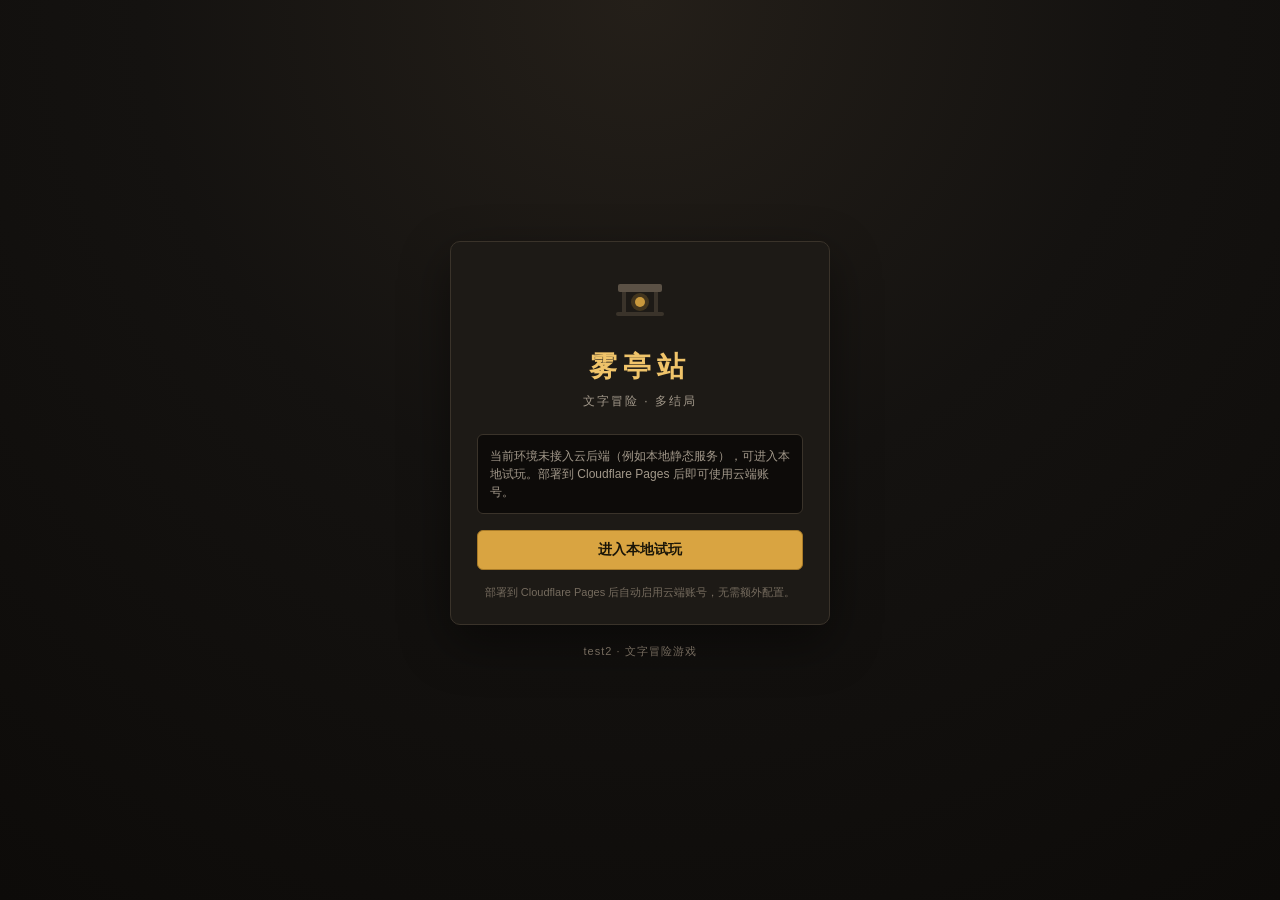
==== public/index.html @ 338664a9 "feat: 剧情云端编辑（草稿/发布/版本回滚、R2 配图）并将静态资源迁入 public/ Co-Authored-By: Claude Sonnet 4.6 <noreply@anthropic." ====
<!DOCTYPE html>
<html lang="zh-CN">
<head>
  <meta charset="UTF-8">
  <meta name="viewport" content="width=device-width, initial-scale=1.0, viewport-fit=cover">
  <meta name="theme-color" content="#100e0c">
  <title>雾亭站 · 文字冒险</title>
  <link rel="stylesheet" href="style.css">
</head>
<body>
  <!-- 登录 / 注册 -->
  <div id="authScreen" class="auth-screen">
    <div class="auth-card">
      <div class="auth-brand">
        <div class="auth-logo" aria-hidden="true">
          <svg viewBox="0 0 64 64">
            <rect x="8" y="40" width="48" height="4" rx="2" fill="#3a332a"/>
            <rect x="14" y="16" width="4" height="24" fill="#3a332a"/>
            <rect x="46" y="16" width="4" height="24" fill="#3a332a"/>
            <rect x="10" y="12" width="44" height="8" rx="2" fill="#5b5145"/>
            <circle cx="32" cy="30" r="5" fill="#d9a441" opacity=".9"/>
            <circle cx="32" cy="30" r="9" fill="#d9a441" opacity=".2"/>
          </svg>
        </div>
        <h1>雾亭站</h1>
        <p>文字冒险 · 多结局</p>
      </div>

      <div id="cloudAuth" hidden>
        <div class="auth-tabs" role="tablist">
          <button type="button" class="auth-tab active" data-tab="login" role="tab" aria-selected="true">登录</button>
          <button type="button" class="auth-tab" data-tab="register" role="tab" aria-selected="false">注册</button>
        </div>
        <form id="authForm">
          <label class="field">
            <span>账号</span>
            <input id="authUser" name="username" type="text" autocomplete="username" maxlength="16"
                   placeholder="3-16 位字母、数字或下划线" required>
          </label>
          <label class="field">
            <span>密码</span>
            <input id="authPass" name="password" type="password" autocomplete="current-password"
                   minlength="6" maxlength="64" placeholder="至少 6 位" required>
          </label>
          <p id="authError" class="form-error" role="alert"></p>
          <button id="authSubmit" type="submit" class="btn-primary">登录</button>
        </form>
        <p class="auth-hint">云端账号：换设备登录可继续游戏进度。</p>
        <button id="cloudGuestBtn" type="button" class="btn-text">暂不登录，本地试玩</button>
      </div>

      <div id="localAuth" hidden>
        <p id="localNotice" class="auth-note">当前环境未接入云后端，为本地试玩模式。存档只保存在本机浏览器中。</p>
        <button id="guestBtn" type="button" class="btn-primary">进入本地试玩</button>
        <p class="auth-hint">部署到 Cloudflare Pages 后自动启用云端账号，无需额外配置。</p>
      </div>
    </div>
    <p class="auth-foot">test2 · 文字冒险游戏</p>
  </div>

  <!-- 主游戏界面（唯一常驻页面） -->
  <div id="gameScreen" class="game-screen" hidden>
    <div id="previewBar" class="preview-bar" hidden>
      <span>草稿试玩中 · 本次进度不会保存</span>
      <button id="previewExit" type="button" class="btn-secondary">退出试玩</button>
    </div>

    <header class="topbar">
      <div class="brand">
        <span class="brand-name">雾亭站</span>
        <span id="userTag" class="user-tag"></span>
      </div>

      <nav class="topbar-actions" aria-label="功能入口">
        <button type="button" class="btn-ghost" data-modal="collection">图鉴</button>
        <button type="button" class="btn-ghost" data-modal="settings">设置</button>
      </nav>
    </header>

    <main class="game-main">
      <figure class="scene-frame">
        <img id="sceneImg" alt="场景画面">
      </figure>

      <article id="storyText" class="story-text"></article>

      <div id="choices" class="choices"></div>

      <section id="endingPanel" class="ending-panel" hidden>
        <span id="endingTone" class="ending-tone"></span>
        <h2 id="endingTitle" class="ending-title"></h2>
        <div class="ending-actions">
          <button id="restartBtn" type="button" class="btn-primary">重新开始</button>
          <button id="endingCollectionBtn" type="button" class="btn-secondary">查看图鉴</button>
        </div>
      </section>
    </main>
  </div>

  <!-- 通用浮层窗口：可关闭，不可拖动 -->
  <div id="modalLayer" class="modal-layer" hidden>
    <div class="modal-window" role="dialog" aria-modal="true" aria-labelledby="modalTitle">
      <div class="modal-head">
        <h2 id="modalTitle"></h2>
        <button id="modalClose" type="button" class="modal-close" aria-label="关闭">×</button>
      </div>
      <div id="modalBody" class="modal-body"></div>
    </div>
  </div>

  <!-- 剧情编辑器（仅管理员可见） -->
  <div id="editorLayer" class="editor-layer" hidden>
    <div class="editor-shell" role="dialog" aria-modal="true" aria-labelledby="editorTitle">
      <header class="editor-head">
        <div class="editor-title">
          <h2 id="editorTitle">剧情编辑器</h2>
          <span id="editorMeta" class="editor-meta"></span>
        </div>
        <div class="editor-head-actions">
          <button id="edSave" type="button" class="btn-secondary">保存草稿</button>
          <button id="edPreview" type="button" class="btn-secondary">试玩草稿</button>
          <button id="edPublish" type="button" class="btn-secondary accent">发布</button>
          <button id="edClose" type="button" class="modal-close" aria-label="关闭编辑器">×</button>
        </div>
      </header>

      <nav id="edTabs" class="editor-tabs" aria-label="编辑器分区">
        <button type="button" data-tab="nodes" class="active">剧情节点</button>
        <button type="button" data-tab="scenes">场景配图</button>
        <button type="button" data-tab="endings">结局</button>
        <button type="button" data-tab="check">校验</button>
        <button type="button" data-tab="versions">版本</button>
      </nav>

      <div class="editor-body">
        <aside id="edSide" class="editor-side"></aside>
        <main id="edMain" class="editor-main"></main>
      </div>

      <footer class="editor-foot">
        <span id="edStatus">就绪</span>
        <span id="edDirty"></span>
      </footer>
    </div>
  </div>

  <div id="toast" class="toast" role="status" aria-live="polite"></div>

  <script src="js/story.js?v=1"></script>
  <script src="js/story-store.js?v=1"></script>
  <script src="js/editor.js?v=1"></script>
  <script src="js/app.js?v=3"></script>
</body>
</html>
---- public/style.css ----
:root {
  --bg: #141210;
  --bg-deep: #0d0b09;
  --panel: #1d1a16;
  --panel-2: #24201b;
  --border: #3a332a;
  --border-light: #4a4136;
  --text: #efe7da;
  --muted: #a2988a;
  --faint: #756b5e;
  --accent: #d9a441;
  --accent-light: #f0c46a;
  --accent-dark: #a97b28;
  --danger: #c2554a;
  --radius: 6px;
}

* {
  box-sizing: border-box;
}

[hidden] {
  display: none !important;
}

html,
body {
  min-height: 100%;
}

body {
  margin: 0;
  background:
    radial-gradient(circle at 50% 0%, #241f19 0%, var(--bg) 45%, var(--bg-deep) 100%);
  background-attachment: fixed;
  color: var(--text);
  font-family: -apple-system, BlinkMacSystemFont, "Segoe UI", "Microsoft YaHei", "PingFang SC", sans-serif;
  font-size: 14px;
  line-height: 1.5;
  -webkit-font-smoothing: antialiased;
}

button {
  font: inherit;
  color: inherit;
  cursor: pointer;
  touch-action: manipulation;
}

button:disabled {
  cursor: not-allowed;
}

input {
  font: inherit;
}

h1,
h2,
h3,
h4,
p {
  margin: 0;
}

/* ---------- 登录 ---------- */

.auth-screen {
  min-height: 100dvh;
  display: flex;
  flex-direction: column;
  align-items: center;
  justify-content: center;
  padding: 24px;
}

.auth-card {
  width: min(380px, 100%);
  padding: 30px 26px 24px;
  background: var(--panel);
  border: 1px solid var(--border);
  border-radius: 10px;
  box-shadow: 0 18px 50px rgba(0, 0, 0, .45);
}

.auth-brand {
  text-align: center;
  margin-bottom: 24px;
}

.auth-logo {
  width: 64px;
  height: 64px;
  margin: 0 auto 10px;
}

.auth-logo svg {
  width: 100%;
  height: 100%;
  display: block;
}

.auth-brand h1 {
  font-size: 28px;
  letter-spacing: 6px;
  color: var(--accent-light);
}

.auth-brand p {
  margin-top: 4px;
  color: var(--muted);
  font-size: 12px;
  letter-spacing: 2px;
}

.auth-tabs {
  display: flex;
  border-bottom: 1px solid var(--border);
  margin-bottom: 18px;
}

.auth-tab {
  flex: 1;
  padding: 9px 0;
  background: none;
  border: 0;
  border-bottom: 2px solid transparent;
  color: var(--muted);
  font-size: 14px;
}

.auth-tab.active {
  color: var(--accent-light);
  border-bottom-color: var(--accent);
}

.field {
  display: block;
  margin-bottom: 14px;
}

.field span {
  display: block;
  margin-bottom: 5px;
  color: var(--muted);
  font-size: 12px;
}

.field input {
  width: 100%;
  height: 38px;
  padding: 0 11px;
  background: var(--bg-deep);
  border: 1px solid var(--border);
  border-radius: var(--radius);
  color: var(--text);
  outline: none;
}

.field input:focus {
  border-color: var(--accent-dark);
}

.field input::placeholder {
  color: var(--faint);
  font-size: 12px;
}

.form-error {
  min-height: 18px;
  margin: 2px 0 8px;
  color: var(--danger);
  font-size: 12px;
}

.btn-primary {
  width: 100%;
  height: 40px;
  background: var(--accent);
  border: 1px solid var(--accent-dark);
  border-radius: var(--radius);
  color: #1a1508;
  font-weight: 700;
}

.btn-primary:hover:not(:disabled) {
  background: var(--accent-light);
}

.btn-primary:disabled {
  opacity: .6;
}

.auth-hint {
  margin-top: 14px;
  color: var(--faint);
  font-size: 11px;
  text-align: center;
}

.auth-note {
  margin-bottom: 16px;
  padding: 12px;
  background: var(--bg-deep);
  border: 1px solid var(--border);
  border-radius: var(--radius);
  color: var(--muted);
  font-size: 12px;
}

.btn-text {
  display: block;
  margin: 12px auto 0;
  padding: 4px 10px;
  background: none;
  border: 0;
  color: var(--faint);
  font-size: 12px;
}

.btn-text:hover {
  color: var(--accent-light);
}

.auth-foot {
  margin-top: 18px;
  color: var(--faint);
  font-size: 11px;
  letter-spacing: 1px;
}

/* ---------- 主界面 ---------- */

.topbar {
  position: sticky;
  top: 0;
  z-index: 50;
  display: flex;
  align-items: center;
  justify-content: space-between;
  gap: 16px;
  padding: 12px 20px;
  background: rgba(20, 18, 16, .92);
  border-bottom: 1px solid var(--border);
  backdrop-filter: blur(4px);
}

.brand {
  display: flex;
  align-items: baseline;
  gap: 10px;
  min-width: 0;
}

.brand-name {
  font-size: 19px;
  letter-spacing: 4px;
  color: var(--accent-light);
}

.user-tag {
  color: var(--faint);
  font-size: 11px;
  max-width: 140px;
  overflow: hidden;
  text-overflow: ellipsis;
  white-space: nowrap;
}

.topbar-actions {
  display: flex;
  gap: 8px;
}

.btn-ghost {
  padding: 7px 15px;
  background: var(--panel-2);
  border: 1px solid var(--border);
  border-radius: var(--radius);
  color: var(--text);
  font-size: 13px;
}

.btn-ghost:hover {
  border-color: var(--accent-dark);
  color: var(--accent-light);
}

/* ---------- 阅读区 ---------- */

.game-main {
  width: min(720px, 100%);
  margin: 0 auto;
  padding: 22px 18px 70px;
}

.scene-frame {
  margin: 0;
  aspect-ratio: 16 / 9;
  overflow: hidden;
  background: var(--bg-deep);
  border: 1px solid var(--border);
  border-radius: 8px;
  box-shadow: 0 14px 40px rgba(0, 0, 0, .5);
}

#sceneImg {
  display: block;
  width: 100%;
  height: 100%;
  object-fit: cover;
  opacity: 0;
  transition: opacity .9s ease;
}

#sceneImg.ready {
  opacity: 1;
}

.story-text {
  margin-top: 24px;
  font-size: 15.5px;
  line-height: 1.95;
  letter-spacing: .4px;
}

.story-text p {
  margin: 0 0 1.1em;
  animation: text-in .5s ease both;
}

.story-text p:nth-child(2) { animation-delay: .08s; }
.story-text p:nth-child(3) { animation-delay: .16s; }
.story-text p:nth-child(4) { animation-delay: .24s; }

@keyframes text-in {
  from { opacity: 0; transform: translateY(6px); }
  to { opacity: 1; transform: translateY(0); }
}

/* ---------- 选项 ---------- */

.choices {
  display: flex;
  flex-direction: column;
  gap: 10px;
  margin-top: 30px;
}

.choice {
  display: flex;
  flex-direction: column;
  gap: 4px;
  padding: 13px 16px;
  background: rgba(29, 26, 22, .85);
  border: 1px solid var(--border);
  border-radius: var(--radius);
  text-align: left;
  font-size: 14.5px;
  transition: border-color .15s ease, background .15s ease, transform .15s ease;
}

.choice:hover:not(.locked) {
  border-color: var(--accent-dark);
  background: var(--panel-2);
  transform: translateX(4px);
}

.choice.locked {
  opacity: .5;
}

.choice-lock {
  color: var(--faint);
  font-size: 11.5px;
}

/* ---------- 结局面板 ---------- */

.ending-panel {
  margin-top: 34px;
  padding: 26px 22px;
  background:
    radial-gradient(circle at 50% 0%, rgba(217, 164, 65, .12) 0%, transparent 70%),
    var(--panel);
  border: 1px solid var(--accent-dark);
  border-radius: 10px;
  text-align: center;
  animation: text-in .6s ease both;
}

.ending-tone {
  display: inline-block;
  padding: 3px 14px;
  border: 1px solid var(--accent-dark);
  border-radius: 999px;
  color: var(--accent-light);
  font-size: 11px;
  letter-spacing: 2px;
}

.ending-title {
  margin-top: 12px;
  font-size: 26px;
  letter-spacing: 8px;
  color: var(--accent-light);
}

.ending-actions {
  display: flex;
  justify-content: center;
  gap: 10px;
  margin-top: 20px;
}

.ending-actions .btn-primary {
  width: auto;
  min-width: 130px;
  padding: 0 22px;
}

/* ---------- 浮层窗口 ---------- */

.modal-layer {
  position: fixed;
  inset: 0;
  z-index: 100;
  display: flex;
  align-items: center;
  justify-content: center;
  padding: 18px;
  background: rgba(5, 4, 3, .68);
  backdrop-filter: blur(2px);
}

.modal-window {
  display: flex;
  flex-direction: column;
  width: min(520px, 100%);
  max-height: min(82dvh, 720px);
  background: var(--panel);
  border: 1px solid var(--border-light);
  border-radius: 8px;
  box-shadow: 0 24px 70px rgba(0, 0, 0, .65);
}

.modal-head {
  display: flex;
  align-items: center;
  justify-content: space-between;
  padding: 14px 18px;
  border-bottom: 1px solid var(--border);
}

.modal-head h2 {
  font-size: 16px;
  letter-spacing: 2px;
}

.modal-close {
  width: 30px;
  height: 30px;
  padding: 0;
  background: none;
  border: 1px solid transparent;
  border-radius: var(--radius);
  color: var(--muted);
  font-size: 22px;
  line-height: 1;
}

.modal-close:hover {
  color: var(--text);
  border-color: var(--border);
}

.modal-body {
  padding: 16px 18px 20px;
  overflow-y: auto;
}

.modal-section + .modal-section {
  margin-top: 22px;
  padding-top: 18px;
  border-top: 1px solid var(--border);
}

.modal-section h3 {
  margin-bottom: 10px;
  font-size: 14px;
  color: var(--accent-light);
}

/* ---------- 图鉴 ---------- */

.ending-list {
  margin: 10px 0 0;
  padding: 0;
  list-style: none;
}

.ending-item {
  display: flex;
  align-items: baseline;
  justify-content: space-between;
  gap: 14px;
  padding: 11px 2px;
  border-bottom: 1px solid rgba(58, 51, 42, .55);
}

.ending-item:last-child {
  border-bottom: 0;
}

.ending-name {
  font-size: 14.5px;
  color: var(--accent-light);
  letter-spacing: 2px;
}

.ending-item.locked .ending-name {
  color: var(--faint);
}

.ending-hint {
  color: var(--faint);
  font-size: 11.5px;
  text-align: right;
}

/* ---------- 设置 ---------- */

.setting-row {
  display: flex;
  align-items: center;
  justify-content: space-between;
  gap: 14px;
  padding: 9px 2px;
  border-bottom: 1px solid rgba(58, 51, 42, .55);
  font-size: 13px;
}

.setting-row:last-child {
  border-bottom: 0;
}

.setting-row span:first-child {
  color: var(--muted);
}

.setting-hint {
  margin-top: 8px;
  color: var(--faint);
  font-size: 11px;
}

.btn-secondary {
  padding: 8px 14px;
  margin-top: 10px;
  margin-right: 8px;
  background: var(--panel-2);
  border: 1px solid var(--border);
  border-radius: var(--radius);
  color: var(--text);
  font-size: 12px;
}

.btn-secondary:hover {
  border-color: var(--accent-dark);
}

.btn-secondary.danger {
  border-color: #5a2b26;
  color: #e08a80;
}

.btn-secondary.danger:hover {
  border-color: var(--danger);
}

/* ---------- 提示 ---------- */

.toast {
  position: fixed;
  left: 50%;
  bottom: 30px;
  z-index: 200;
  transform: translate(-50%, 12px);
  max-width: min(360px, calc(100vw - 32px));
  padding: 9px 18px;
  background: rgba(36, 32, 27, .96);
  border: 1px solid var(--border-light);
  border-radius: 999px;
  color: var(--text);
  font-size: 12px;
  opacity: 0;
  pointer-events: none;
  transition: opacity .18s ease, transform .18s ease;
}

.toast.show {
  opacity: 1;
  transform: translate(-50%, 0);
}

/* ---------- 草稿试玩提示条 ---------- */

.preview-bar {
  position: fixed;
  left: 0;
  right: 0;
  bottom: 0;
  z-index: 60;
  display: flex;
  align-items: center;
  justify-content: center;
  gap: 14px;
  padding: 8px 16px;
  background: rgba(58, 42, 18, .97);
  border-top: 1px solid var(--accent-dark);
  color: var(--accent-light);
  font-size: 12px;
}

.preview-bar .btn-secondary {
  margin: 0;
  padding: 4px 10px;
}

/* ---------- 剧情编辑器 ---------- */

body.editor-open {
  overflow: hidden;
}

.editor-layer {
  position: fixed;
  inset: 0;
  z-index: 120;
  display: flex;
  align-items: center;
  justify-content: center;
  padding: 14px;
  background: rgba(5, 4, 3, .82);
  backdrop-filter: blur(3px);
}

.editor-shell {
  display: flex;
  flex-direction: column;
  width: min(1180px, 100%);
  height: min(92dvh, 980px);
  background: var(--panel);
  border: 1px solid var(--border-light);
  border-radius: 8px;
  box-shadow: 0 24px 70px rgba(0, 0, 0, .7);
  overflow: hidden;
}

.editor-head {
  display: flex;
  align-items: center;
  justify-content: space-between;
  gap: 16px;
  padding: 12px 16px;
  border-bottom: 1px solid var(--border);
}

.editor-title {
  display: flex;
  align-items: baseline;
  gap: 12px;
  min-width: 0;
}

.editor-title h2 {
  font-size: 16px;
  letter-spacing: 2px;
}

.editor-meta {
  color: var(--faint);
  font-size: 11px;
  white-space: nowrap;
  overflow: hidden;
  text-overflow: ellipsis;
}

.editor-head-actions {
  display: flex;
  align-items: center;
  gap: 7px;
}

.editor-head-actions .btn-secondary {
  margin: 0;
  padding: 6px 11px;
}

.btn-secondary.accent {
  border-color: var(--accent-dark);
  color: var(--accent-light);
}

.editor-tabs {
  display: flex;
  gap: 2px;
  padding: 0 12px;
  border-bottom: 1px solid var(--border);
  background: var(--bg-deep);
  overflow-x: auto;
}

.editor-tabs button {
  padding: 10px 14px;
  background: none;
  border: 0;
  border-bottom: 2px solid transparent;
  color: var(--muted);
  font-size: 13px;
  white-space: nowrap;
}

.editor-tabs button.active {
  color: var(--accent-light);
  border-bottom-color: var(--accent);
}

.editor-body {
  display: flex;
  flex: 1;
  min-height: 0;
}

.editor-side {
  width: 260px;
  flex: none;
  padding: 12px;
  background: var(--bg-deep);
  border-right: 1px solid var(--border);
  overflow-y: auto;
}

.editor-main {
  flex: 1;
  min-width: 0;
  padding: 16px 20px 40px;
  overflow-y: auto;
}

.editor-foot {
  display: flex;
  align-items: center;
  justify-content: space-between;
  gap: 16px;
  padding: 8px 16px;
  border-top: 1px solid var(--border);
  color: var(--faint);
  font-size: 11px;
}

#edDirty.dirty {
  color: var(--accent-light);
}

.ed-side-head {
  display: flex;
  gap: 7px;
  margin-bottom: 12px;
}

.ed-side-head .btn-secondary {
  margin: 0;
  white-space: nowrap;
}

.ed-side-head .ed-input {
  flex: 1;
  min-width: 0;
}

.ed-side-label {
  display: block;
  margin: 0 0 4px;
  color: var(--faint);
  font-size: 11px;
}

.ed-list {
  display: flex;
  flex-direction: column;
  gap: 4px;
  margin-top: 10px;
}

.ed-list-item {
  display: flex;
  align-items: center;
  justify-content: space-between;
  gap: 8px;
  width: 100%;
  padding: 8px 9px;
  background: var(--panel);
  border: 1px solid transparent;
  border-radius: var(--radius);
  color: var(--text);
  text-align: left;
  font-size: 12px;
}

.ed-list-item:hover {
  border-color: var(--border);
}

.ed-list-item.active {
  border-color: var(--accent-dark);
  background: var(--panel-2);
}

.ed-list-name {
  min-width: 0;
  overflow: hidden;
  text-overflow: ellipsis;
  white-space: nowrap;
}

.ed-list-tag {
  flex: none;
  color: var(--faint);
  font-size: 10px;
}

.ed-list-tags {
  display: flex;
  flex: none;
  gap: 3px;
}

.ed-tag {
  padding: 1px 5px;
  border-radius: 3px;
  font-size: 9px;
  line-height: 1.6;
}

.ed-tag.start {
  background: rgba(217, 164, 65, .18);
  color: var(--accent-light);
}

.ed-tag.ending {
  background: rgba(194, 85, 74, .18);
  color: #e08a80;
}

.ed-form-head {
  display: flex;
  align-items: center;
  justify-content: space-between;
  gap: 12px;
  margin-bottom: 14px;
}

.ed-form-head h3,
.ed-form-head h4 {
  font-size: 14px;
  color: var(--accent-light);
  letter-spacing: 1px;
}

.ed-form-actions {
  display: flex;
  gap: 6px;
}

.ed-form-actions .btn-secondary,
.ed-form-head .btn-secondary {
  margin: 0;
  padding: 5px 10px;
}

.ed-section {
  padding: 16px;
  margin-bottom: 14px;
  background: rgba(13, 11, 9, .5);
  border: 1px solid var(--border);
  border-radius: var(--radius);
}

.ed-section h4 {
  margin-bottom: 12px;
  font-size: 13px;
  color: var(--muted);
}

.ed-field {
  display: block;
  margin-bottom: 14px;
  color: var(--muted);
  font-size: 11px;
}

.ed-field:last-child {
  margin-bottom: 0;
}

.ed-input {
  display: block;
  width: 100%;
  margin-top: 5px;
  padding: 8px 10px;
  background: var(--bg-deep);
  border: 1px solid var(--border);
  border-radius: var(--radius);
  color: var(--text);
  font-size: 13px;
  line-height: 1.5;
  outline: none;
}

textarea.ed-input {
  resize: vertical;
  font-family: inherit;
}

.ed-input:focus {
  border-color: var(--accent-dark);
}

.ed-inline {
  display: flex;
  gap: 6px;
  align-items: center;
}

.ed-inline .ed-input {
  margin-top: 0;
}

.ed-inline .btn-secondary {
  margin: 0;
  white-space: nowrap;
}

.ed-hint {
  display: block;
  margin-top: 5px;
  color: var(--faint);
  font-size: 10.5px;
  line-height: 1.6;
}

.ed-grid2 {
  display: grid;
  grid-template-columns: 1fr 1fr;
  gap: 12px;
}

.ed-check {
  display: flex;
  align-items: center;
  gap: 8px;
  margin-top: 4px;
  padding: 9px 10px;
  background: var(--bg-deep);
  border: 1px solid var(--border);
  border-radius: var(--radius);
  color: var(--muted);
  font-size: 12px;
}

.ed-scene-preview {
  margin: -4px 0 14px;
  aspect-ratio: 16 / 9;
  max-height: 180px;
  overflow: hidden;
  background: var(--bg-deep);
  border: 1px solid var(--border);
  border-radius: var(--radius);
}

.ed-scene-preview.large {
  max-height: 320px;
}

.ed-scene-preview img {
  display: block;
  width: 100%;
  height: 100%;
  object-fit: cover;
}

.ed-choices,
.ed-branches {
  display: flex;
  flex-direction: column;
  gap: 10px;
}

.ed-choice {
  padding: 12px;
  background: var(--panel);
  border: 1px solid var(--border);
  border-radius: var(--radius);
}

.ed-choice-head {
  display: flex;
  align-items: center;
  justify-content: space-between;
  margin-bottom: 10px;
  color: var(--muted);
  font-size: 12px;
}

.ed-choice-head .btn-secondary,
.ed-branches .btn-secondary {
  margin: 0;
  padding: 4px 9px;
}

.ed-branch {
  display: grid;
  grid-template-columns: 1fr 1fr auto;
  gap: 8px;
  align-items: end;
  padding: 10px;
  background: var(--bg-deep);
  border: 1px dashed var(--border);
  border-radius: var(--radius);
}

.ed-branch .ed-field {
  margin-bottom: 0;
}

.ed-branch .btn-secondary {
  align-self: end;
}

.ed-upload {
  display: flex;
  align-items: center;
  gap: 12px;
  margin-bottom: 14px;
}

.ed-upload .ed-hint {
  margin: 0;
}

.upload-label {
  display: inline-block;
  margin: 0 !important;
  cursor: pointer;
}

.ed-side-info {
  padding: 10px;
  background: var(--panel);
  border: 1px solid var(--border);
  border-radius: var(--radius);
  color: var(--muted);
  font-size: 12px;
}

.ed-side-info p {
  margin-top: 8px;
  color: var(--faint);
  font-size: 10px;
}

.ed-side-info p:first-child {
  margin-top: 0;
}

.ed-side-info strong {
  color: var(--accent-light);
  font-size: 16px;
}

.ed-side-info span {
  color: var(--text);
  font-size: 11px;
}

.ed-check-summary {
  display: flex;
  gap: 8px;
}

.ed-check-num {
  flex: 1;
  padding: 12px;
  border: 1px solid var(--border);
  border-radius: var(--radius);
  color: var(--text);
  font-size: 22px;
  text-align: center;
}

.ed-check-num span {
  display: block;
  margin-top: 2px;
  color: var(--faint);
  font-size: 10px;
}

.ed-check-num.error {
  border-color: #5a2b26;
  color: #e08a80;
}

.ed-check-num.warn {
  border-color: #4a3d20;
  color: var(--accent-light);
}

.ed-check-item {
  display: flex;
  align-items: flex-start;
  gap: 8px;
  width: 100%;
  padding: 9px 10px;
  margin-bottom: 6px;
  background: var(--panel);
  border: 1px solid var(--border);
  border-radius: var(--radius);
  color: var(--text);
  font-size: 12px;
  text-align: left;
}

.ed-check-item:hover {
  border-color: var(--accent-dark);
}

.ed-check-dot {
  flex: none;
  width: 6px;
  height: 6px;
  margin-top: 5px;
  border-radius: 50%;
  background: var(--muted);
}

.ed-check-item.error .ed-check-dot {
  background: var(--danger);
}

.ed-check-item.warn .ed-check-dot {
  background: var(--accent);
}

.ed-version {
  display: flex;
  align-items: center;
  justify-content: space-between;
  gap: 14px;
  padding: 12px;
  margin-bottom: 8px;
  background: var(--panel);
  border: 1px solid var(--border);
  border-radius: var(--radius);
}

.ed-version-main {
  font-size: 12px;
}

.ed-version-main strong {
  color: var(--accent-light);
  font-size: 15px;
  margin-right: 10px;
}

.ed-version-main span {
  color: var(--faint);
  font-size: 11px;
}

.ed-version-main p {
  margin-top: 4px;
  color: var(--muted);
}

.ed-version .btn-secondary {
  margin: 0;
  white-space: nowrap;
}

@media (max-width: 860px) {
  .editor-layer {
    padding: 0;
  }

  .editor-shell {
    width: 100%;
    height: 100dvh;
    border-radius: 0;
  }

  .editor-body {
    flex-direction: column;
  }

  .editor-side {
    width: 100%;
    max-height: 190px;
    border-right: 0;
    border-bottom: 1px solid var(--border);
  }

  .editor-main {
    padding: 14px 12px 30px;
  }

  .editor-head {
    padding: 10px 12px;
  }

  .editor-meta {
    display: none;
  }

  .editor-head-actions .btn-secondary {
    padding: 5px 8px;
    font-size: 11px;
  }

  .ed-grid2,
  .ed-branch {
    grid-template-columns: 1fr;
  }
}

/* ---------- 响应式 ---------- */

@media (max-width: 860px) {
  .topbar {
    padding: 10px 14px;
  }

  .brand-name {
    font-size: 17px;
  }

  .btn-ghost {
    padding: 6px 11px;
    font-size: 12px;
  }

  .game-main {
    padding: 14px 14px 60px;
  }

  .story-text {
    margin-top: 18px;
    font-size: 15px;
  }

  .ending-title {
    font-size: 22px;
    letter-spacing: 5px;
  }

  .modal-layer {
    padding: 12px;
  }

  .modal-window {
    max-height: 88dvh;
  }
}
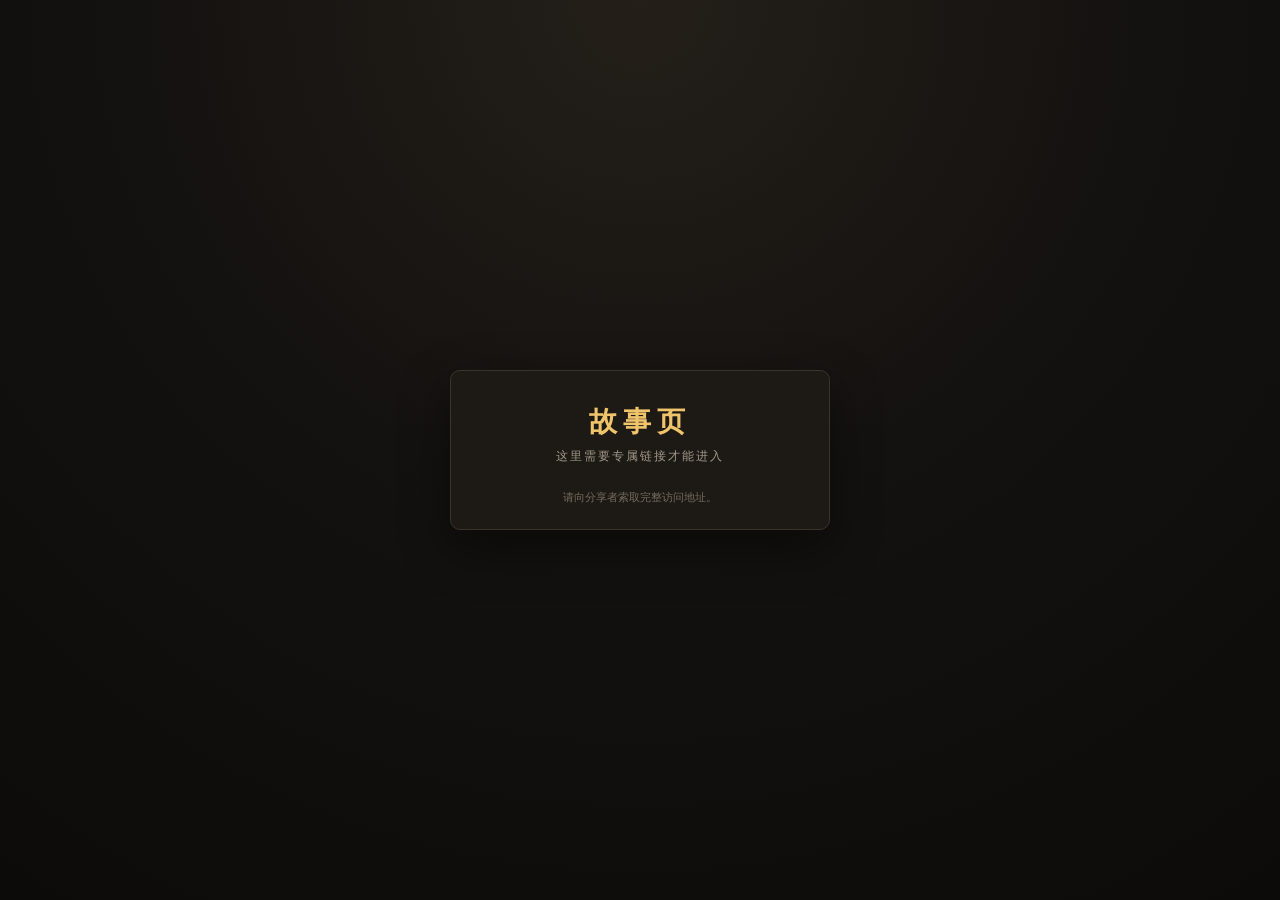
==== commit 008d3d89: "feat: 多游戏剧情平台化，玩家免账号直达链接游玩" ====
--- a/public/index.html
+++ b/public/index.html
@@ -4,151 +4,19 @@
   <meta charset="UTF-8">
   <meta name="viewport" content="width=device-width, initial-scale=1.0, viewport-fit=cover">
   <meta name="theme-color" content="#100e0c">
-  <title>雾亭站 · 文字冒险</title>
-  <link rel="stylesheet" href="style.css">
+  <meta name="robots" content="noindex">
+  <title>故事页</title>
+  <link rel="stylesheet" href="/style.css">
 </head>
 <body>
-  <!-- 登录 / 注册 -->
-  <div id="authScreen" class="auth-screen">
+  <div class="auth-screen">
     <div class="auth-card">
       <div class="auth-brand">
-        <div class="auth-logo" aria-hidden="true">
-          <svg viewBox="0 0 64 64">
-            <rect x="8" y="40" width="48" height="4" rx="2" fill="#3a332a"/>
-            <rect x="14" y="16" width="4" height="24" fill="#3a332a"/>
-            <rect x="46" y="16" width="4" height="24" fill="#3a332a"/>
-            <rect x="10" y="12" width="44" height="8" rx="2" fill="#5b5145"/>
-            <circle cx="32" cy="30" r="5" fill="#d9a441" opacity=".9"/>
-            <circle cx="32" cy="30" r="9" fill="#d9a441" opacity=".2"/>
-          </svg>
-        </div>
-        <h1>雾亭站</h1>
-        <p>文字冒险 · 多结局</p>
+        <h1>故事页</h1>
+        <p>这里需要专属链接才能进入</p>
       </div>
-
-      <div id="cloudAuth" hidden>
-        <div class="auth-tabs" role="tablist">
-          <button type="button" class="auth-tab active" data-tab="login" role="tab" aria-selected="true">登录</button>
-          <button type="button" class="auth-tab" data-tab="register" role="tab" aria-selected="false">注册</button>
-        </div>
-        <form id="authForm">
-          <label class="field">
-            <span>账号</span>
-            <input id="authUser" name="username" type="text" autocomplete="username" maxlength="16"
-                   placeholder="3-16 位字母、数字或下划线" required>
-          </label>
-          <label class="field">
-            <span>密码</span>
-            <input id="authPass" name="password" type="password" autocomplete="current-password"
-                   minlength="6" maxlength="64" placeholder="至少 6 位" required>
-          </label>
-          <p id="authError" class="form-error" role="alert"></p>
-          <button id="authSubmit" type="submit" class="btn-primary">登录</button>
-        </form>
-        <p class="auth-hint">云端账号：换设备登录可继续游戏进度。</p>
-        <button id="cloudGuestBtn" type="button" class="btn-text">暂不登录，本地试玩</button>
-      </div>
-
-      <div id="localAuth" hidden>
-        <p id="localNotice" class="auth-note">当前环境未接入云后端，为本地试玩模式。存档只保存在本机浏览器中。</p>
-        <button id="guestBtn" type="button" class="btn-primary">进入本地试玩</button>
-        <p class="auth-hint">部署到 Cloudflare Pages 后自动启用云端账号，无需额外配置。</p>
-      </div>
-    </div>
-    <p class="auth-foot">test2 · 文字冒险游戏</p>
-  </div>
-
-  <!-- 主游戏界面（唯一常驻页面） -->
-  <div id="gameScreen" class="game-screen" hidden>
-    <div id="previewBar" class="preview-bar" hidden>
-      <span>草稿试玩中 · 本次进度不会保存</span>
-      <button id="previewExit" type="button" class="btn-secondary">退出试玩</button>
-    </div>
-
-    <header class="topbar">
-      <div class="brand">
-        <span class="brand-name">雾亭站</span>
-        <span id="userTag" class="user-tag"></span>
-      </div>
-
-      <nav class="topbar-actions" aria-label="功能入口">
-        <button type="button" class="btn-ghost" data-modal="collection">图鉴</button>
-        <button type="button" class="btn-ghost" data-modal="settings">设置</button>
-      </nav>
-    </header>
-
-    <main class="game-main">
-      <figure class="scene-frame">
-        <img id="sceneImg" alt="场景画面">
-      </figure>
-
-      <article id="storyText" class="story-text"></article>
-
-      <div id="choices" class="choices"></div>
-
-      <section id="endingPanel" class="ending-panel" hidden>
-        <span id="endingTone" class="ending-tone"></span>
-        <h2 id="endingTitle" class="ending-title"></h2>
-        <div class="ending-actions">
-          <button id="restartBtn" type="button" class="btn-primary">重新开始</button>
-          <button id="endingCollectionBtn" type="button" class="btn-secondary">查看图鉴</button>
-        </div>
-      </section>
-    </main>
-  </div>
-
-  <!-- 通用浮层窗口：可关闭，不可拖动 -->
-  <div id="modalLayer" class="modal-layer" hidden>
-    <div class="modal-window" role="dialog" aria-modal="true" aria-labelledby="modalTitle">
-      <div class="modal-head">
-        <h2 id="modalTitle"></h2>
-        <button id="modalClose" type="button" class="modal-close" aria-label="关闭">×</button>
-      </div>
-      <div id="modalBody" class="modal-body"></div>
+      <p class="auth-hint">请向分享者索取完整访问地址。</p>
     </div>
   </div>
-
-  <!-- 剧情编辑器（仅管理员可见） -->
-  <div id="editorLayer" class="editor-layer" hidden>
-    <div class="editor-shell" role="dialog" aria-modal="true" aria-labelledby="editorTitle">
-      <header class="editor-head">
-        <div class="editor-title">
-          <h2 id="editorTitle">剧情编辑器</h2>
-          <span id="editorMeta" class="editor-meta"></span>
-        </div>
-        <div class="editor-head-actions">
-          <button id="edSave" type="button" class="btn-secondary">保存草稿</button>
-          <button id="edPreview" type="button" class="btn-secondary">试玩草稿</button>
-          <button id="edPublish" type="button" class="btn-secondary accent">发布</button>
-          <button id="edClose" type="button" class="modal-close" aria-label="关闭编辑器">×</button>
-        </div>
-      </header>
-
-      <nav id="edTabs" class="editor-tabs" aria-label="编辑器分区">
-        <button type="button" data-tab="nodes" class="active">剧情节点</button>
-        <button type="button" data-tab="scenes">场景配图</button>
-        <button type="button" data-tab="endings">结局</button>
-        <button type="button" data-tab="check">校验</button>
-        <button type="button" data-tab="versions">版本</button>
-      </nav>
-
-      <div class="editor-body">
-        <aside id="edSide" class="editor-side"></aside>
-        <main id="edMain" class="editor-main"></main>
-      </div>
-
-      <footer class="editor-foot">
-        <span id="edStatus">就绪</span>
-        <span id="edDirty"></span>
-      </footer>
-    </div>
-  </div>
-
-  <div id="toast" class="toast" role="status" aria-live="polite"></div>
-
-  <script src="js/story.js?v=1"></script>
-  <script src="js/story-store.js?v=1"></script>
-  <script src="js/editor.js?v=1"></script>
-  <script src="js/app.js?v=3"></script>
 </body>
 </html>
--- a/style.css
+++ b/style.css
@@ -0,0 +1,643 @@
+:root {
+  --bg: #141210;
+  --bg-deep: #0d0b09;
+  --panel: #1d1a16;
+  --panel-2: #24201b;
+  --border: #3a332a;
+  --border-light: #4a4136;
+  --text: #efe7da;
+  --muted: #a2988a;
+  --faint: #756b5e;
+  --accent: #d9a441;
+  --accent-light: #f0c46a;
+  --accent-dark: #a97b28;
+  --danger: #c2554a;
+  --radius: 6px;
+}
+
+* {
+  box-sizing: border-box;
+}
+
+[hidden] {
+  display: none !important;
+}
+
+html,
+body {
+  min-height: 100%;
+}
+
+body {
+  margin: 0;
+  background:
+    radial-gradient(circle at 50% 0%, #241f19 0%, var(--bg) 45%, var(--bg-deep) 100%);
+  background-attachment: fixed;
+  color: var(--text);
+  font-family: -apple-system, BlinkMacSystemFont, "Segoe UI", "Microsoft YaHei", "PingFang SC", sans-serif;
+  font-size: 14px;
+  line-height: 1.5;
+  -webkit-font-smoothing: antialiased;
+}
+
+button {
+  font: inherit;
+  color: inherit;
+  cursor: pointer;
+  touch-action: manipulation;
+}
+
+button:disabled {
+  cursor: not-allowed;
+}
+
+input {
+  font: inherit;
+}
+
+h1,
+h2,
+h3,
+h4,
+p {
+  margin: 0;
+}
+
+/* ---------- 登录 ---------- */
+
+.auth-screen {
+  min-height: 100dvh;
+  display: flex;
+  flex-direction: column;
+  align-items: center;
+  justify-content: center;
+  padding: 24px;
+}
+
+.auth-card {
+  width: min(380px, 100%);
+  padding: 30px 26px 24px;
+  background: var(--panel);
+  border: 1px solid var(--border);
+  border-radius: 10px;
+  box-shadow: 0 18px 50px rgba(0, 0, 0, .45);
+}
+
+.auth-brand {
+  text-align: center;
+  margin-bottom: 24px;
+}
+
+.auth-logo {
+  width: 64px;
+  height: 64px;
+  margin: 0 auto 10px;
+}
+
+.auth-logo svg {
+  width: 100%;
+  height: 100%;
+  display: block;
+}
+
+.auth-brand h1 {
+  font-size: 28px;
+  letter-spacing: 6px;
+  color: var(--accent-light);
+}
+
+.auth-brand p {
+  margin-top: 4px;
+  color: var(--muted);
+  font-size: 12px;
+  letter-spacing: 2px;
+}
+
+.auth-tabs {
+  display: flex;
+  border-bottom: 1px solid var(--border);
+  margin-bottom: 18px;
+}
+
+.auth-tab {
+  flex: 1;
+  padding: 9px 0;
+  background: none;
+  border: 0;
+  border-bottom: 2px solid transparent;
+  color: var(--muted);
+  font-size: 14px;
+}
+
+.auth-tab.active {
+  color: var(--accent-light);
+  border-bottom-color: var(--accent);
+}
+
+.field {
+  display: block;
+  margin-bottom: 14px;
+}
+
+.field span {
+  display: block;
+  margin-bottom: 5px;
+  color: var(--muted);
+  font-size: 12px;
+}
+
+.field input {
+  width: 100%;
+  height: 38px;
+  padding: 0 11px;
+  background: var(--bg-deep);
+  border: 1px solid var(--border);
+  border-radius: var(--radius);
+  color: var(--text);
+  outline: none;
+}
+
+.field input:focus {
+  border-color: var(--accent-dark);
+}
+
+.field input::placeholder {
+  color: var(--faint);
+  font-size: 12px;
+}
+
+.form-error {
+  min-height: 18px;
+  margin: 2px 0 8px;
+  color: var(--danger);
+  font-size: 12px;
+}
+
+.btn-primary {
+  width: 100%;
+  height: 40px;
+  background: var(--accent);
+  border: 1px solid var(--accent-dark);
+  border-radius: var(--radius);
+  color: #1a1508;
+  font-weight: 700;
+}
+
+.btn-primary:hover:not(:disabled) {
+  background: var(--accent-light);
+}
+
+.btn-primary:disabled {
+  opacity: .6;
+}
+
+.auth-hint {
+  margin-top: 14px;
+  color: var(--faint);
+  font-size: 11px;
+  text-align: center;
+}
+
+.auth-note {
+  margin-bottom: 16px;
+  padding: 12px;
+  background: var(--bg-deep);
+  border: 1px solid var(--border);
+  border-radius: var(--radius);
+  color: var(--muted);
+  font-size: 12px;
+}
+
+.btn-text {
+  display: block;
+  margin: 12px auto 0;
+  padding: 4px 10px;
+  background: none;
+  border: 0;
+  color: var(--faint);
+  font-size: 12px;
+}
+
+.btn-text:hover {
+  color: var(--accent-light);
+}
+
+.auth-foot {
+  margin-top: 18px;
+  color: var(--faint);
+  font-size: 11px;
+  letter-spacing: 1px;
+}
+
+/* ---------- 主界面 ---------- */
+
+.topbar {
+  position: sticky;
+  top: 0;
+  z-index: 50;
+  display: flex;
+  align-items: center;
+  justify-content: space-between;
+  gap: 16px;
+  padding: 12px 20px;
+  background: rgba(20, 18, 16, .92);
+  border-bottom: 1px solid var(--border);
+  backdrop-filter: blur(4px);
+}
+
+.brand {
+  display: flex;
+  align-items: baseline;
+  gap: 10px;
+  min-width: 0;
+}
+
+.brand-name {
+  font-size: 19px;
+  letter-spacing: 4px;
+  color: var(--accent-light);
+}
+
+.user-tag {
+  color: var(--faint);
+  font-size: 11px;
+  max-width: 140px;
+  overflow: hidden;
+  text-overflow: ellipsis;
+  white-space: nowrap;
+}
+
+.topbar-actions {
+  display: flex;
+  gap: 8px;
+}
+
+.btn-ghost {
+  padding: 7px 15px;
+  background: var(--panel-2);
+  border: 1px solid var(--border);
+  border-radius: var(--radius);
+  color: var(--text);
+  font-size: 13px;
+}
+
+.btn-ghost:hover {
+  border-color: var(--accent-dark);
+  color: var(--accent-light);
+}
+
+/* ---------- 阅读区 ---------- */
+
+.game-main {
+  width: min(720px, 100%);
+  margin: 0 auto;
+  padding: 22px 18px 70px;
+}
+
+.scene-frame {
+  margin: 0;
+  aspect-ratio: 16 / 9;
+  overflow: hidden;
+  background: var(--bg-deep);
+  border: 1px solid var(--border);
+  border-radius: 8px;
+  box-shadow: 0 14px 40px rgba(0, 0, 0, .5);
+}
+
+#sceneImg {
+  display: block;
+  width: 100%;
+  height: 100%;
+  object-fit: cover;
+  opacity: 0;
+  transition: opacity .9s ease;
+}
+
+#sceneImg.ready {
+  opacity: 1;
+}
+
+.story-text {
+  margin-top: 24px;
+  font-size: 15.5px;
+  line-height: 1.95;
+  letter-spacing: .4px;
+}
+
+.story-text p {
+  margin: 0 0 1.1em;
+  animation: text-in .5s ease both;
+}
+
+.story-text p:nth-child(2) { animation-delay: .08s; }
+.story-text p:nth-child(3) { animation-delay: .16s; }
+.story-text p:nth-child(4) { animation-delay: .24s; }
+
+@keyframes text-in {
+  from { opacity: 0; transform: translateY(6px); }
+  to { opacity: 1; transform: translateY(0); }
+}
+
+/* ---------- 选项 ---------- */
+
+.choices {
+  display: flex;
+  flex-direction: column;
+  gap: 10px;
+  margin-top: 30px;
+}
+
+.choice {
+  display: flex;
+  flex-direction: column;
+  gap: 4px;
+  padding: 13px 16px;
+  background: rgba(29, 26, 22, .85);
+  border: 1px solid var(--border);
+  border-radius: var(--radius);
+  text-align: left;
+  font-size: 14.5px;
+  transition: border-color .15s ease, background .15s ease, transform .15s ease;
+}
+
+.choice:hover:not(.locked) {
+  border-color: var(--accent-dark);
+  background: var(--panel-2);
+  transform: translateX(4px);
+}
+
+.choice.locked {
+  opacity: .5;
+}
+
+.choice-lock {
+  color: var(--faint);
+  font-size: 11.5px;
+}
+
+/* ---------- 结局面板 ---------- */
+
+.ending-panel {
+  margin-top: 34px;
+  padding: 26px 22px;
+  background:
+    radial-gradient(circle at 50% 0%, rgba(217, 164, 65, .12) 0%, transparent 70%),
+    var(--panel);
+  border: 1px solid var(--accent-dark);
+  border-radius: 10px;
+  text-align: center;
+  animation: text-in .6s ease both;
+}
+
+.ending-tone {
+  display: inline-block;
+  padding: 3px 14px;
+  border: 1px solid var(--accent-dark);
+  border-radius: 999px;
+  color: var(--accent-light);
+  font-size: 11px;
+  letter-spacing: 2px;
+}
+
+.ending-title {
+  margin-top: 12px;
+  font-size: 26px;
+  letter-spacing: 8px;
+  color: var(--accent-light);
+}
+
+.ending-actions {
+  display: flex;
+  justify-content: center;
+  gap: 10px;
+  margin-top: 20px;
+}
+
+.ending-actions .btn-primary {
+  width: auto;
+  min-width: 130px;
+  padding: 0 22px;
+}
+
+/* ---------- 浮层窗口 ---------- */
+
+.modal-layer {
+  position: fixed;
+  inset: 0;
+  z-index: 100;
+  display: flex;
+  align-items: center;
+  justify-content: center;
+  padding: 18px;
+  background: rgba(5, 4, 3, .68);
+  backdrop-filter: blur(2px);
+}
+
+.modal-window {
+  display: flex;
+  flex-direction: column;
+  width: min(520px, 100%);
+  max-height: min(82dvh, 720px);
+  background: var(--panel);
+  border: 1px solid var(--border-light);
+  border-radius: 8px;
+  box-shadow: 0 24px 70px rgba(0, 0, 0, .65);
+}
+
+.modal-head {
+  display: flex;
+  align-items: center;
+  justify-content: space-between;
+  padding: 14px 18px;
+  border-bottom: 1px solid var(--border);
+}
+
+.modal-head h2 {
+  font-size: 16px;
+  letter-spacing: 2px;
+}
+
+.modal-close {
+  width: 30px;
+  height: 30px;
+  padding: 0;
+  background: none;
+  border: 1px solid transparent;
+  border-radius: var(--radius);
+  color: var(--muted);
+  font-size: 22px;
+  line-height: 1;
+}
+
+.modal-close:hover {
+  color: var(--text);
+  border-color: var(--border);
+}
+
+.modal-body {
+  padding: 16px 18px 20px;
+  overflow-y: auto;
+}
+
+.modal-section + .modal-section {
+  margin-top: 22px;
+  padding-top: 18px;
+  border-top: 1px solid var(--border);
+}
+
+.modal-section h3 {
+  margin-bottom: 10px;
+  font-size: 14px;
+  color: var(--accent-light);
+}
+
+/* ---------- 图鉴 ---------- */
+
+.ending-list {
+  margin: 10px 0 0;
+  padding: 0;
+  list-style: none;
+}
+
+.ending-item {
+  display: flex;
+  align-items: baseline;
+  justify-content: space-between;
+  gap: 14px;
+  padding: 11px 2px;
+  border-bottom: 1px solid rgba(58, 51, 42, .55);
+}
+
+.ending-item:last-child {
+  border-bottom: 0;
+}
+
+.ending-name {
+  font-size: 14.5px;
+  color: var(--accent-light);
+  letter-spacing: 2px;
+}
+
+.ending-item.locked .ending-name {
+  color: var(--faint);
+}
+
+.ending-hint {
+  color: var(--faint);
+  font-size: 11.5px;
+  text-align: right;
+}
+
+/* ---------- 设置 ---------- */
+
+.setting-row {
+  display: flex;
+  align-items: center;
+  justify-content: space-between;
+  gap: 14px;
+  padding: 9px 2px;
+  border-bottom: 1px solid rgba(58, 51, 42, .55);
+  font-size: 13px;
+}
+
+.setting-row:last-child {
+  border-bottom: 0;
+}
+
+.setting-row span:first-child {
+  color: var(--muted);
+}
+
+.setting-hint {
+  margin-top: 8px;
+  color: var(--faint);
+  font-size: 11px;
+}
+
+.btn-secondary {
+  padding: 8px 14px;
+  margin-top: 10px;
+  margin-right: 8px;
+  background: var(--panel-2);
+  border: 1px solid var(--border);
+  border-radius: var(--radius);
+  color: var(--text);
+  font-size: 12px;
+}
+
+.btn-secondary:hover {
+  border-color: var(--accent-dark);
+}
+
+.btn-secondary.danger {
+  border-color: #5a2b26;
+  color: #e08a80;
+}
+
+.btn-secondary.danger:hover {
+  border-color: var(--danger);
+}
+
+/* ---------- 提示 ---------- */
+
+.toast {
+  position: fixed;
+  left: 50%;
+  bottom: 30px;
+  z-index: 200;
+  transform: translate(-50%, 12px);
+  max-width: min(360px, calc(100vw - 32px));
+  padding: 9px 18px;
+  background: rgba(36, 32, 27, .96);
+  border: 1px solid var(--border-light);
+  border-radius: 999px;
+  color: var(--text);
+  font-size: 12px;
+  opacity: 0;
+  pointer-events: none;
+  transition: opacity .18s ease, transform .18s ease;
+}
+
+.toast.show {
+  opacity: 1;
+  transform: translate(-50%, 0);
+}
+
+/* ---------- 响应式 ---------- */
+
+@media (max-width: 860px) {
+  .topbar {
+    padding: 10px 14px;
+  }
+
+  .brand-name {
+    font-size: 17px;
+  }
+
+  .btn-ghost {
+    padding: 6px 11px;
+    font-size: 12px;
+  }
+
+  .game-main {
+    padding: 14px 14px 60px;
+  }
+
+  .story-text {
+    margin-top: 18px;
+    font-size: 15px;
+  }
+
+  .ending-title {
+    font-size: 22px;
+    letter-spacing: 5px;
+  }
+
+  .modal-layer {
+    padding: 12px;
+  }
+
+  .modal-window {
+    max-height: 88dvh;
+  }
+}
